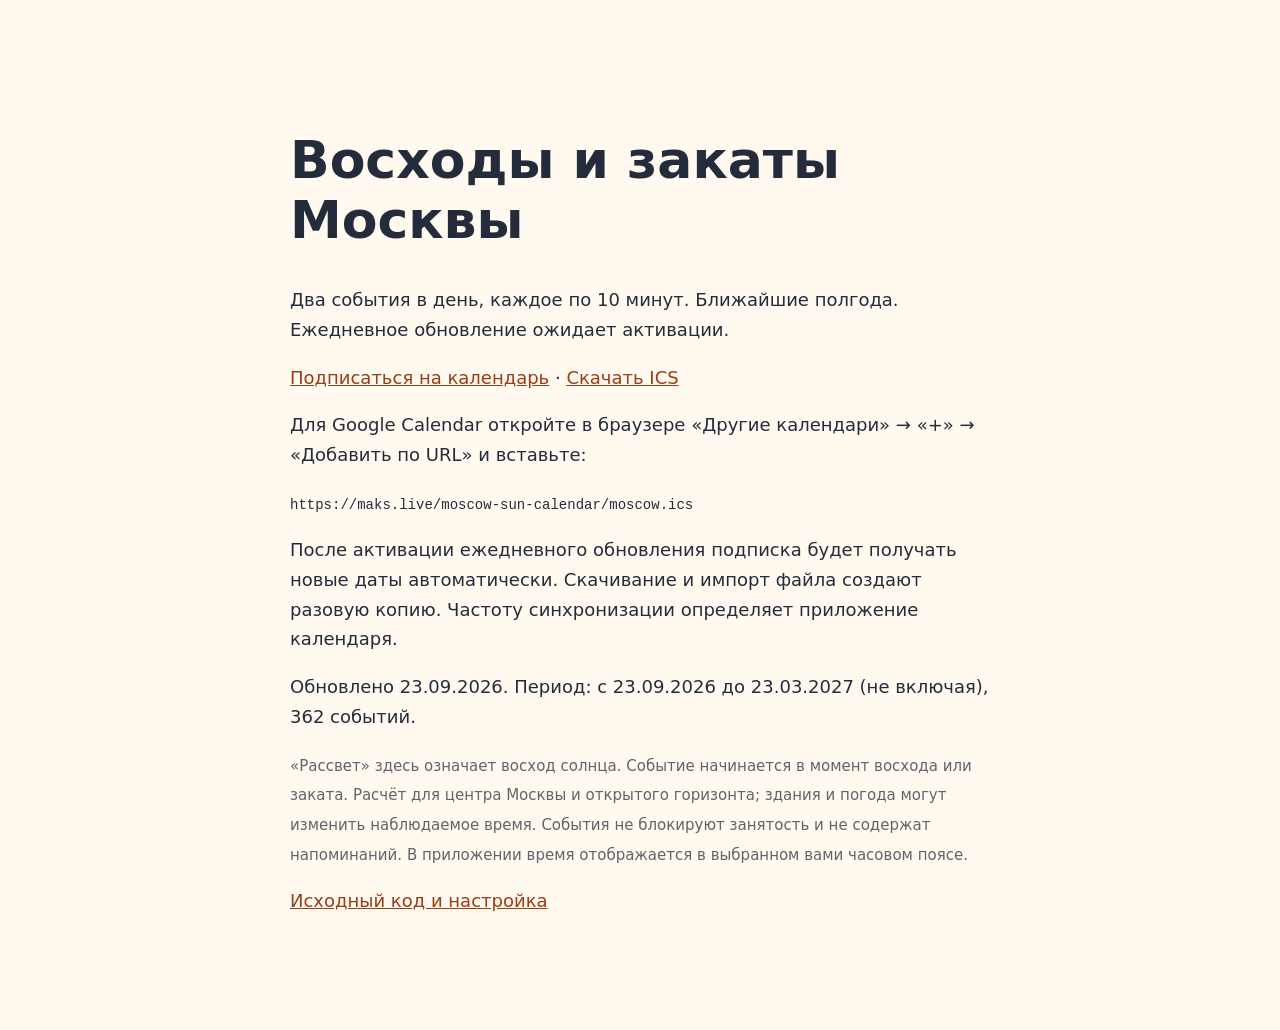
==== docs/index.html @ 206a1b34 "Publish Pages under configured domain and document pending automation" ====
<!doctype html>
<html lang="ru">
<meta charset="utf-8">
<meta name="viewport" content="width=device-width,initial-scale=1">
<title>Восходы и закаты Москвы — календарь</title>
<style>
body{font:18px/1.65 system-ui,sans-serif;max-width:700px;margin:8vh auto;padding:24px;color:#242c3c;background:#fff9ef}h1{line-height:1.15;font-size:clamp(32px,6vw,52px)}a{color:#9b3d15}code{overflow-wrap:anywhere;font-size:14px}small{color:#62646b}
</style>
<h1>Восходы и закаты Москвы</h1>
<p>Два события в день, каждое по 10 минут. Ближайшие полгода. Ежедневное обновление ожидает активации.</p>
<p><a href="webcal://maks.live/moscow-sun-calendar/moscow.ics">Подписаться на календарь</a> · <a href="moscow.ics">Скачать ICS</a></p>
<p>Для Google Calendar откройте в браузере «Другие календари» → «+» → «Добавить по URL» и вставьте:</p>
<p><code>https://maks.live/moscow-sun-calendar/moscow.ics</code></p>
<p>После активации ежедневного обновления подписка будет получать новые даты автоматически. Скачивание и импорт файла создают разовую копию. Частоту синхронизации определяет приложение календаря.</p>
<p id="range"></p>
<p><small>«Рассвет» здесь означает восход солнца. Событие начинается в момент восхода или заката. Расчёт для центра Москвы и открытого горизонта; здания и погода могут изменить наблюдаемое время. События не блокируют занятость и не содержат напоминаний. В приложении время отображается в выбранном вами часовом поясе.</small></p>
<p><a href="https://github.com/samael500/moscow-sun-calendar">Исходный код и настройка</a></p>
<script>
fetch('moscow.json').then(r=>r.json()).then(m=>{
 const f=s=>s.split('-').reverse().join('.');
 document.getElementById('range').textContent=`Обновлено ${f(m.from)}. Период: с ${f(m.from)} до ${f(m.until_exclusive)} (не включая), ${m.events} событий.`;
}).catch(()=>{});
</script>
</html>
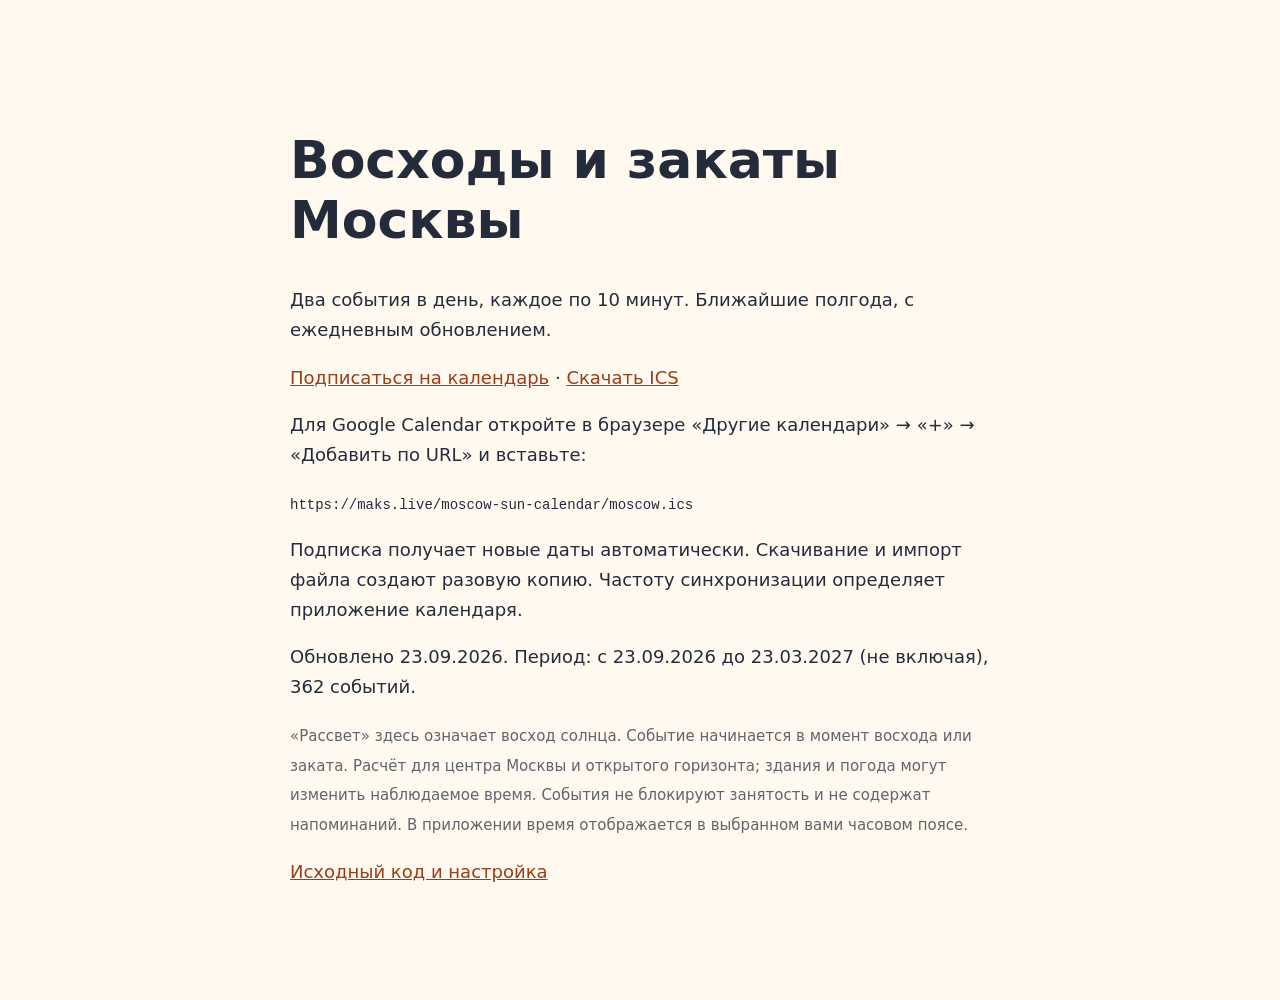
==== commit e65fae63: "Activate daily generation and Pages deployment" ====
--- a/docs/index.html
+++ b/docs/index.html
@@ -7,11 +7,11 @@
 body{font:18px/1.65 system-ui,sans-serif;max-width:700px;margin:8vh auto;padding:24px;color:#242c3c;background:#fff9ef}h1{line-height:1.15;font-size:clamp(32px,6vw,52px)}a{color:#9b3d15}code{overflow-wrap:anywhere;font-size:14px}small{color:#62646b}
 </style>
 <h1>Восходы и закаты Москвы</h1>
-<p>Два события в день, каждое по 10 минут. Ближайшие полгода. Ежедневное обновление ожидает активации.</p>
+<p>Два события в день, каждое по 10 минут. Ближайшие полгода, с ежедневным обновлением.</p>
 <p><a href="webcal://maks.live/moscow-sun-calendar/moscow.ics">Подписаться на календарь</a> · <a href="moscow.ics">Скачать ICS</a></p>
 <p>Для Google Calendar откройте в браузере «Другие календари» → «+» → «Добавить по URL» и вставьте:</p>
 <p><code>https://maks.live/moscow-sun-calendar/moscow.ics</code></p>
-<p>После активации ежедневного обновления подписка будет получать новые даты автоматически. Скачивание и импорт файла создают разовую копию. Частоту синхронизации определяет приложение календаря.</p>
+<p>Подписка получает новые даты автоматически. Скачивание и импорт файла создают разовую копию. Частоту синхронизации определяет приложение календаря.</p>
 <p id="range"></p>
 <p><small>«Рассвет» здесь означает восход солнца. Событие начинается в момент восхода или заката. Расчёт для центра Москвы и открытого горизонта; здания и погода могут изменить наблюдаемое время. События не блокируют занятость и не содержат напоминаний. В приложении время отображается в выбранном вами часовом поясе.</small></p>
 <p><a href="https://github.com/samael500/moscow-sun-calendar">Исходный код и настройка</a></p>
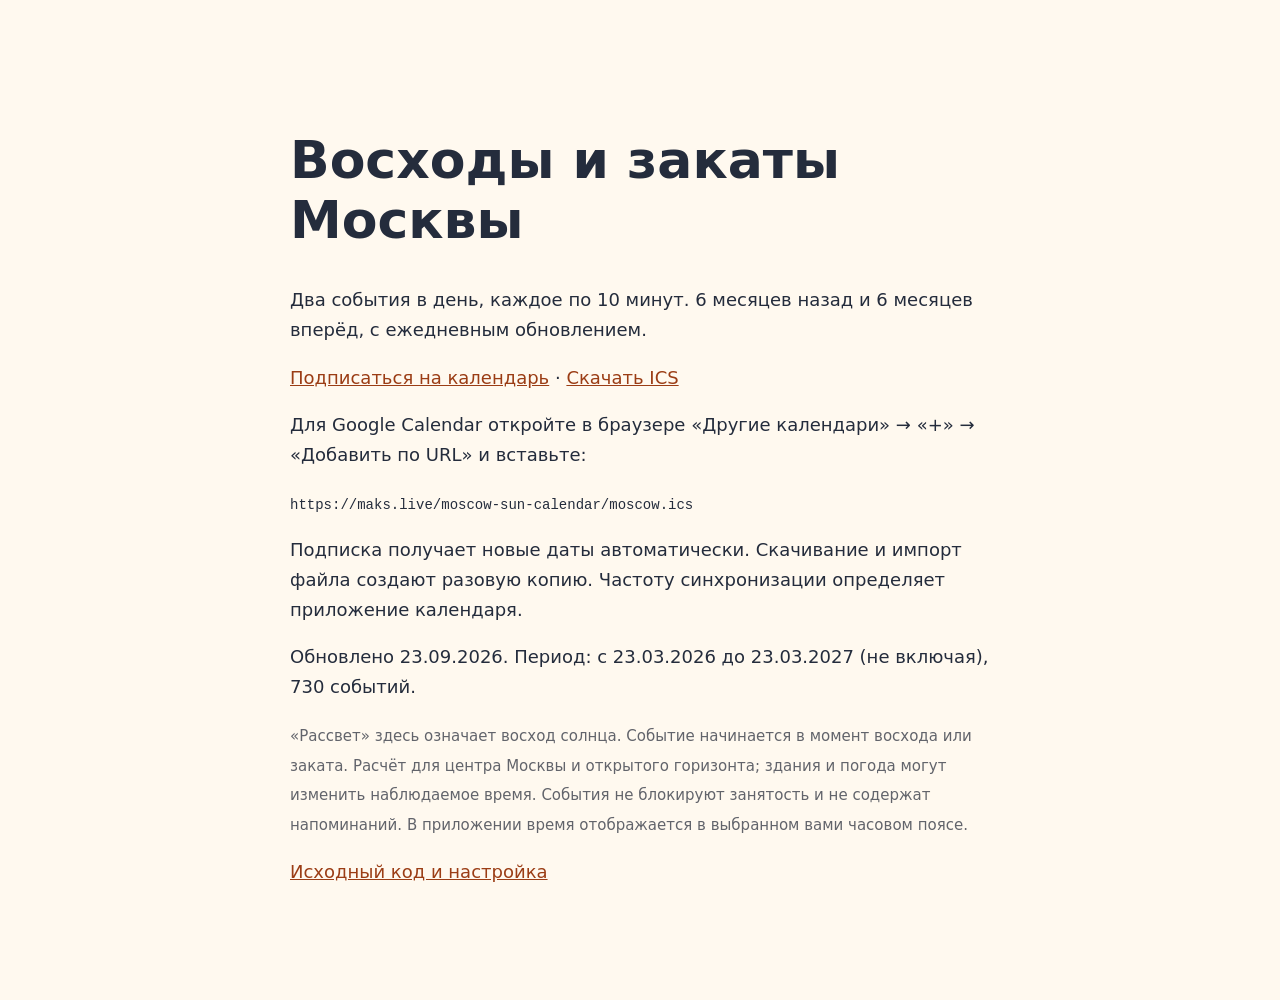
==== commit d5181c97: "Include six months of history alongside six months ahead" ====
--- a/docs/index.html
+++ b/docs/index.html
@@ -7,7 +7,7 @@
 body{font:18px/1.65 system-ui,sans-serif;max-width:700px;margin:8vh auto;padding:24px;color:#242c3c;background:#fff9ef}h1{line-height:1.15;font-size:clamp(32px,6vw,52px)}a{color:#9b3d15}code{overflow-wrap:anywhere;font-size:14px}small{color:#62646b}
 </style>
 <h1>Восходы и закаты Москвы</h1>
-<p>Два события в день, каждое по 10 минут. Ближайшие полгода, с ежедневным обновлением.</p>
+<p>Два события в день, каждое по 10 минут. 6 месяцев назад и 6 месяцев вперёд, с ежедневным обновлением.</p>
 <p><a href="webcal://maks.live/moscow-sun-calendar/moscow.ics">Подписаться на календарь</a> · <a href="moscow.ics">Скачать ICS</a></p>
 <p>Для Google Calendar откройте в браузере «Другие календари» → «+» → «Добавить по URL» и вставьте:</p>
 <p><code>https://maks.live/moscow-sun-calendar/moscow.ics</code></p>
@@ -18,7 +18,7 @@
 <script>
 fetch('moscow.json').then(r=>r.json()).then(m=>{
  const f=s=>s.split('-').reverse().join('.');
- document.getElementById('range').textContent=`Обновлено ${f(m.from)}. Период: с ${f(m.from)} до ${f(m.until_exclusive)} (не включая), ${m.events} событий.`;
+ document.getElementById('range').textContent=`Обновлено ${f(m.updated)}. Период: с ${f(m.from)} до ${f(m.until_exclusive)} (не включая), ${m.events} событий.`;
 }).catch(()=>{});
 </script>
 </html>
